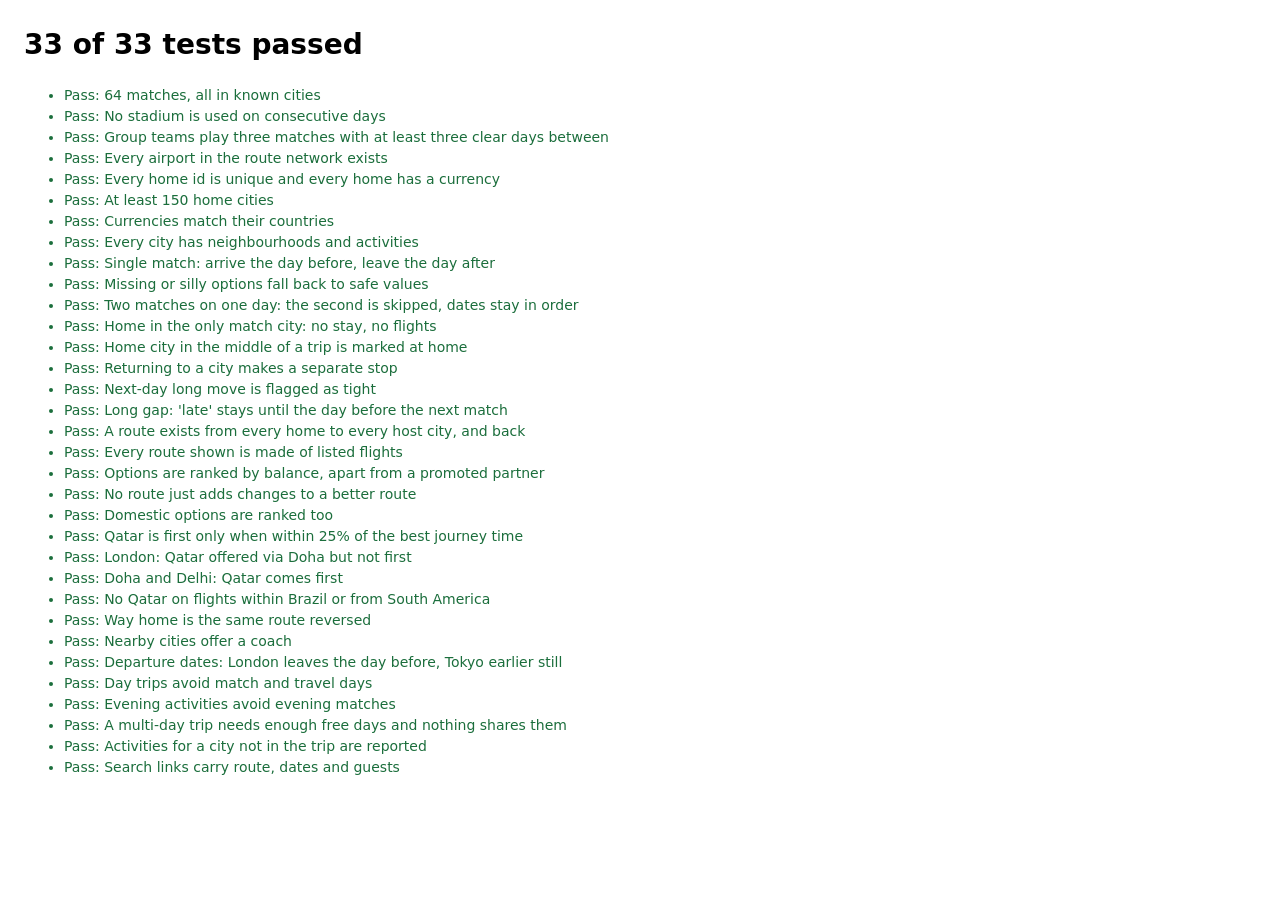
==== tests.html @ d7146e3c "Add World Cup 2027 trip planner prototype" ====
<!doctype html>
<html lang="en">
<head>
  <meta charset="utf-8">
  <meta name="viewport" content="width=device-width, initial-scale=1">
  <title>Planner tests</title>
  <style>
    body { font: 14px/1.5 system-ui, sans-serif; margin: 24px; }
    li.fail { color: #b00020; font-weight: 600; }
    li.pass { color: #1b6e3c; }
  </style>
</head>
<body>
  <h1 id="summary">Running…</h1>
  <ul id="results"></ul>
  <script src="js/airports.js"></script>
  <script src="js/data.js"></script>
  <script src="js/planner.js"></script>
  <script src="js/tests.js"></script>
</body>
</html>
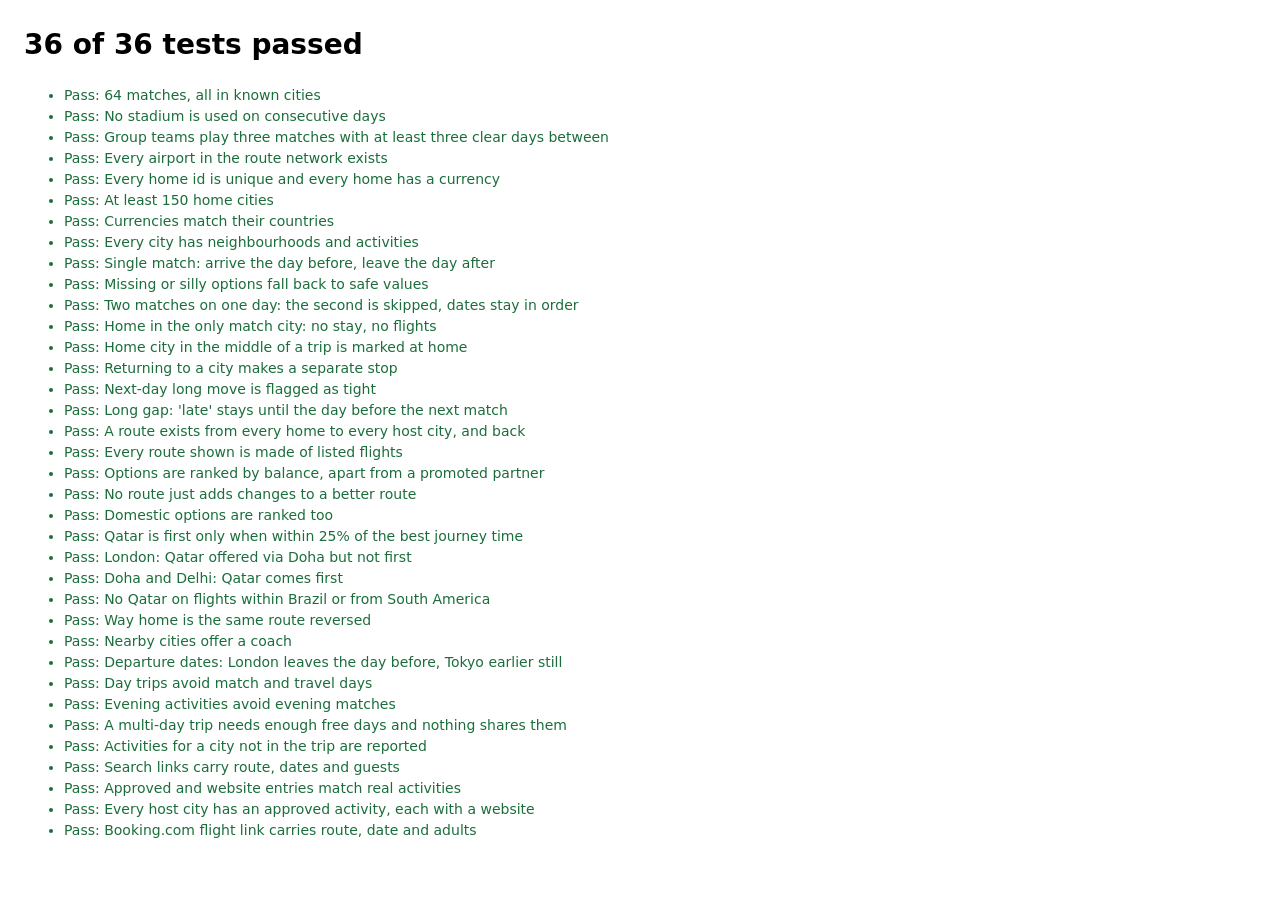
==== commit ea19a659: "Add example FIFA Approved activities and booking links on Your trip" ====
--- a/tests.html
+++ b/tests.html
@@ -15,6 +15,7 @@
   <ul id="results"></ul>
   <script src="js/airports.js"></script>
   <script src="js/data.js"></script>
+  <script src="js/approved.js"></script>
   <script src="js/planner.js"></script>
   <script src="js/tests.js"></script>
 </body>
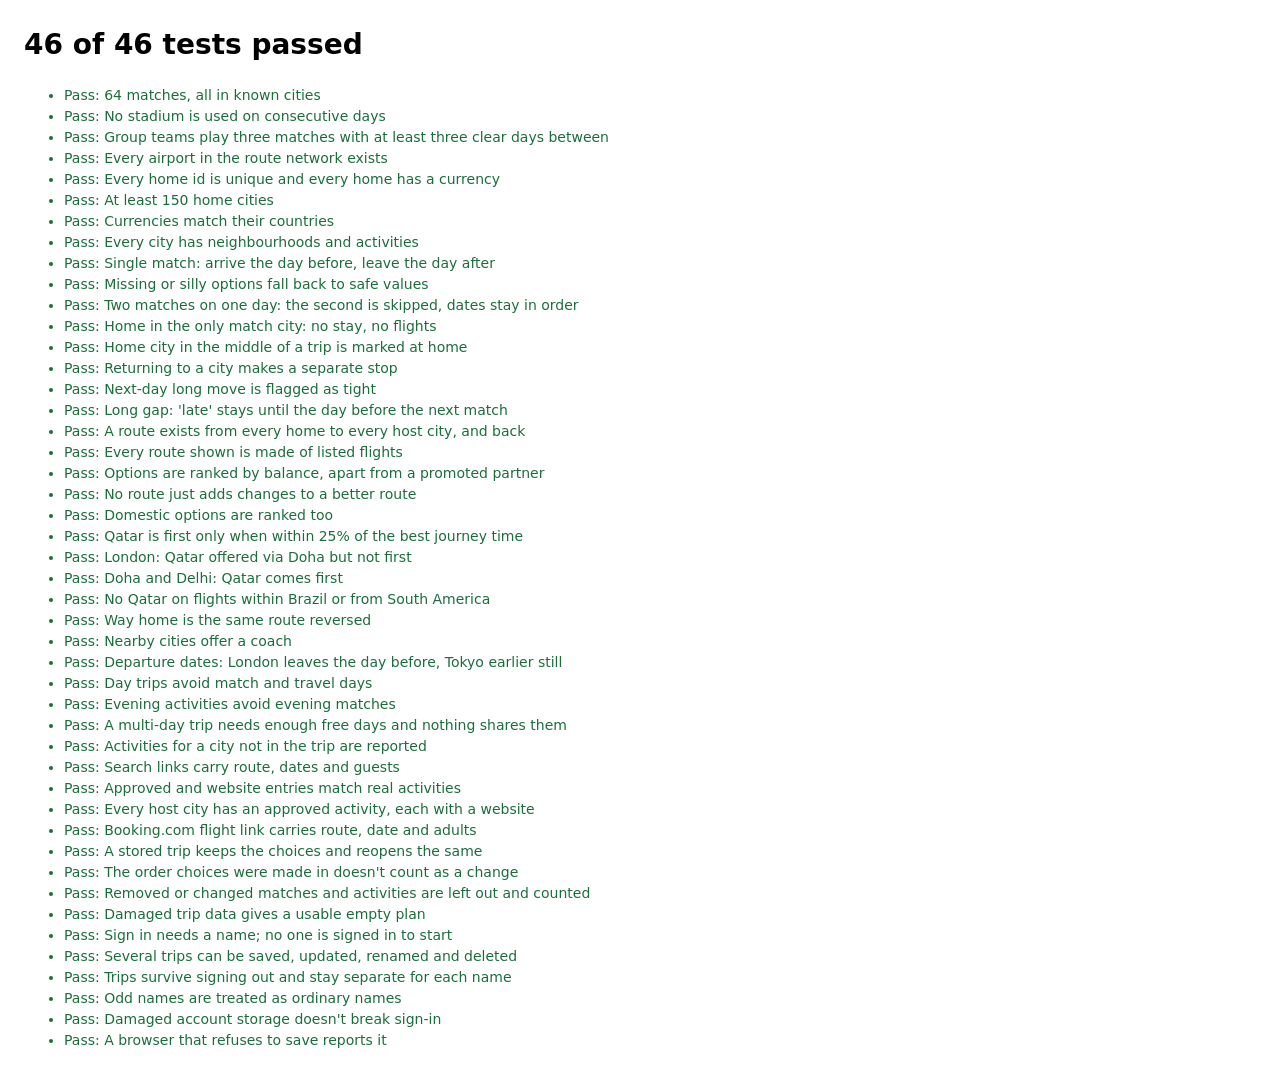
==== commit 37d3c58f: "Add demo sign-in and saved trips" ====
--- a/tests.html
+++ b/tests.html
@@ -17,6 +17,8 @@
   <script src="js/data.js"></script>
   <script src="js/approved.js"></script>
   <script src="js/planner.js"></script>
+  <script src="js/trips.js"></script>
+  <script src="js/account.js"></script>
   <script src="js/tests.js"></script>
 </body>
 </html>
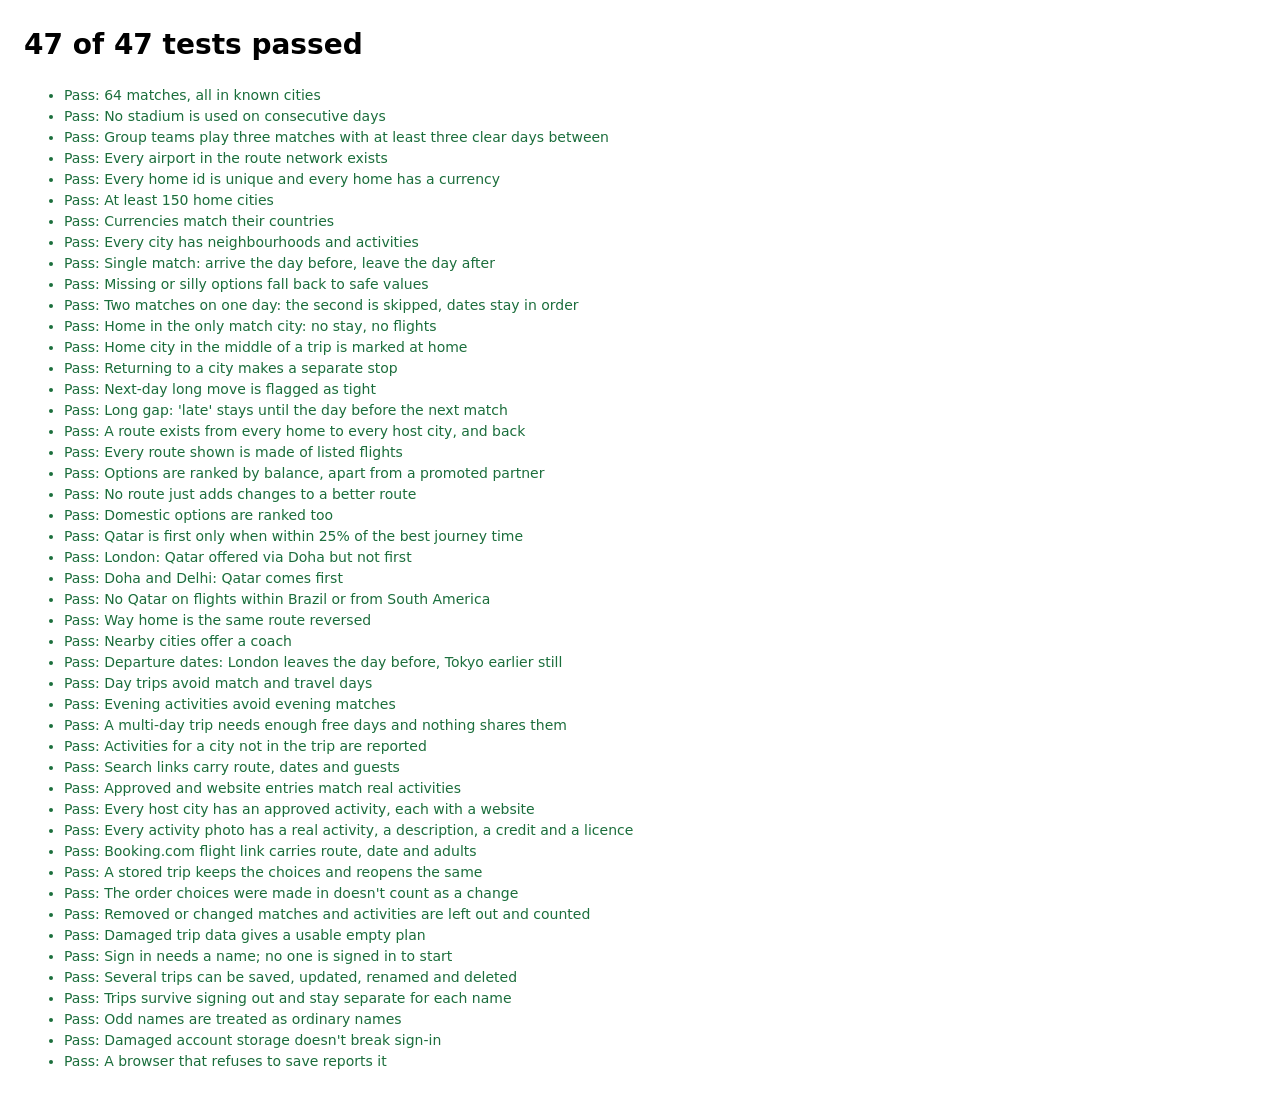
==== commit 5af99308: "Add credited photos to the nine promoted activities Co-Authored-By: Claude Sonnet 5.5 <noreply@anthr" ====
--- a/tests.html
+++ b/tests.html
@@ -16,6 +16,7 @@
   <script src="js/airports.js"></script>
   <script src="js/data.js"></script>
   <script src="js/approved.js"></script>
+  <script src="js/images.js"></script>
   <script src="js/planner.js"></script>
   <script src="js/trips.js"></script>
   <script src="js/account.js"></script>
